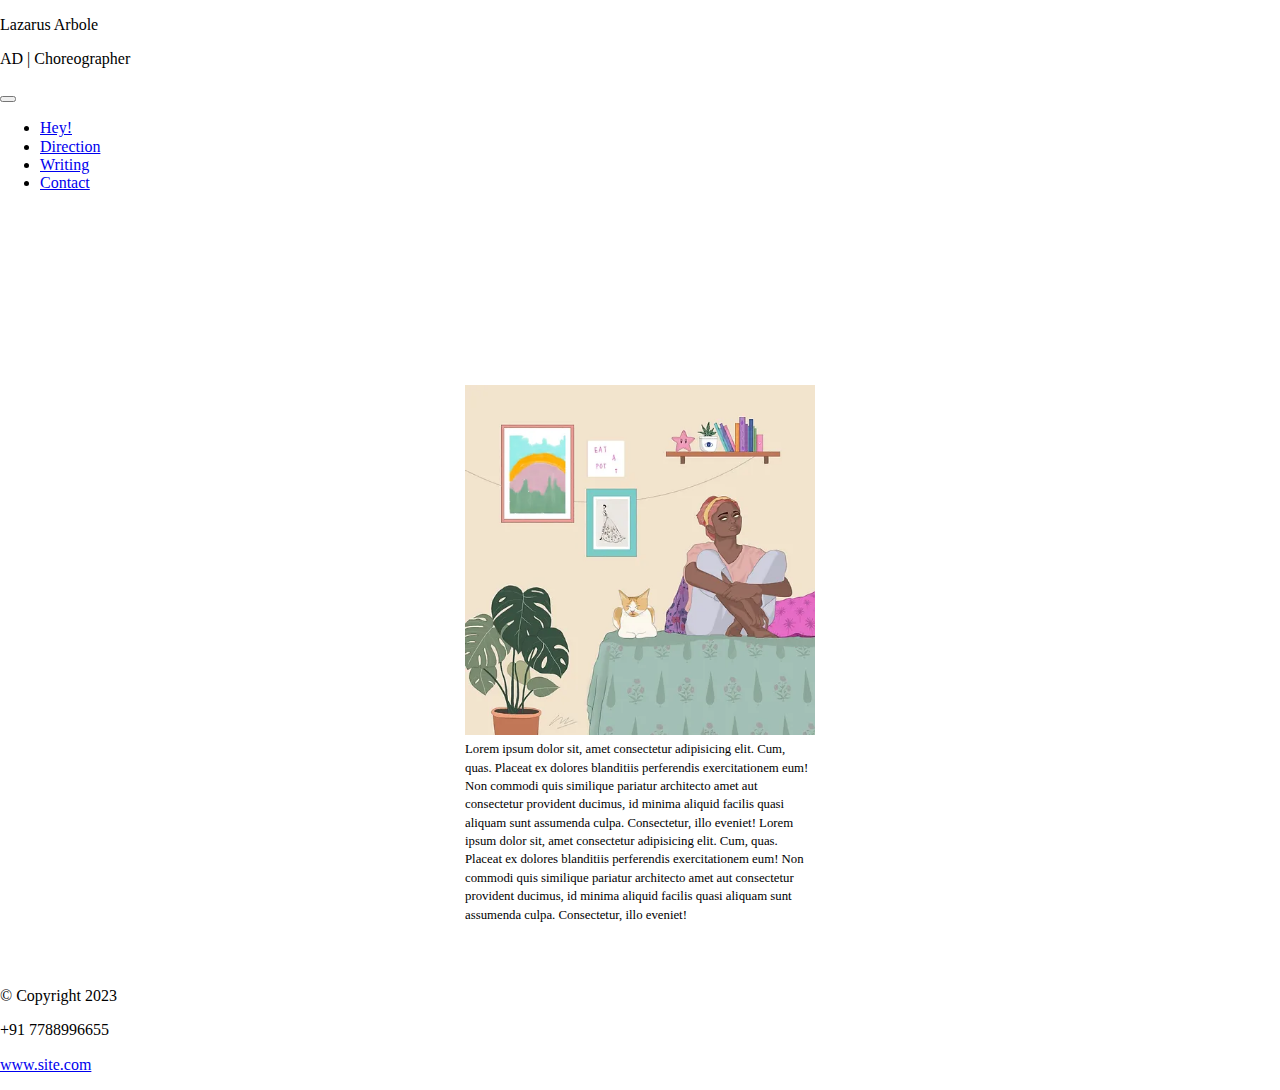
==== index.html @ fe2b86b7 "changes to site accd to shreyas" ====
<!DOCTYPE html>
<html lang="en" dir="ltr">
  <head>
    <meta charset="utf-8" />
    <meta name="viewport" content="width=device-width, initial-scale=1" />
    <link rel="stylesheet" href="/css/normalize.css" />
    <link
      href="https://cdn.jsdelivr.net/npm/bootstrap@5.2.3/dist/css/bootstrap.min.css"
      rel="stylesheet"
      integrity="sha384-rbsA2VBKQhggwzxH7pPCaAqO46MgnOM80zW1RWuH61DGLwZJEdK2Kadq2F9CUG65"
      crossorigin="anonymous"
    />
    <link
      rel="stylesheet"
      href="https://use.fontawesome.com/releases/v5.15.1/css/all.css"
      integrity="sha384-vp86vTRFVJgpjF9jiIGPEEqYqlDwgyBgEF109VFjmqGmIY/Y4HV4d3Gp2irVfcrp"
      crossorigin="anonymous"
    />

    <title>Lazz</title>
  </head>
  <body>
    <nav class="navbar fixed-top navbar-expand-sm bg-light">
      <div class="container-fluid d-flex flex-column">
        <div class="row text-center">
          <p class="navbar-brand fs-2 m-0 fw-light">Lazarus Arbole</p>
          <p class="navbar-brand fs-5 m-0 fw-bold">AD | Choreographer</p>
        </div>
        <button
          class="navbar-toggler"
          type="button"
          data-bs-toggle="collapse"
          data-bs-target="#navbarSupportedContent"
          aria-controls="navbarSupportedContent"
          aria-expanded="false"
          aria-label="Toggle navigation"
        >
          <span class="navbar-toggler-icon"></span>
        </button>
        <div class="collapse navbar-collapse w-100" id="navbarSupportedContent">
          <ul class="navbar-nav m-auto gap-2">
            <li class="nav-item">
              <a class="nav-link active" aria-current="page" href="#">Hey!</a>
            </li>
            <li class="nav-item">
              <a class="nav-link" href="#">Direction</a>
            </li>
            <li class="nav-item">
              <a class="nav-link" href="#">Writing</a>
            </li>
            <li class="nav-item">
              <a class="nav-link" href="#">Contact</a>
            </li>
          </ul>
        </div>
      </div>
    </nav>
    <div class="row flex-column m-auto main">
      <div class="col-12 d-flex flex-column justify-content-center p-0">
        <img
          class="rounded-2 m-auto homeimg"
          src="images/lazzwebp.webp"
          alt=""
        />
        <small class="mt-4">
          Lorem ipsum dolor sit, amet consectetur adipisicing elit. Cum, quas.
          Placeat ex dolores blanditiis perferendis exercitationem eum! Non
          commodi quis similique pariatur architecto amet aut consectetur
          provident ducimus, id minima aliquid facilis quasi aliquam sunt
          assumenda culpa. Consectetur, illo eveniet! Lorem ipsum dolor sit,
          amet consectetur adipisicing elit. Cum, quas. Placeat ex dolores
          blanditiis perferendis exercitationem eum! Non commodi quis similique
          pariatur architecto amet aut consectetur provident ducimus, id minima
          aliquid facilis quasi aliquam sunt assumenda culpa. Consectetur, illo
          eveniet!
        </small>
      </div>
      <!--       
      <section class="p-2">
        <h3>Project</h3>
      </section>
      <div class="row">
        Lorem, ipsum dolor sit amet consectetur adipisicing elit. Sequi aperiam
        soluta accusantium, mollitia eos blanditiis eveniet nemo ea enim et? Et
        recusandae, id alias modi accusantium iusto, autem, obcaecati a iste
        aspernatur distinctio. Et recusandae eligendi minus vero error provident
        ex magnam exercitationem nisi sunt. Debitis magnam omnis dolorem nemo
        accusantium, minima cupiditate impedit, pariatur veniam provident
        beatae. Obcaecati et aliquid assumenda corporis eligendi corrupti.
        Officia praesentium atque facere cupiditate modi ipsum accusamus hic
        molestias fugit sequi quis iste saepe, necessitatibus aliquam minus fuga
        corrupti debitis, assumenda aliquid laudantium. Quidem veritatis officia
        blanditiis iste. Ipsam numquam quam adipisci error dolores!
      </div> -->
    </div>

    <footer class="bg-dark footer text-white px-2 py-1">
      <div class="container">
        <div class="d-flex flex-row justify-content-between align-items-center">
          <div
            class="d-flex flex-column justify-content-start align-items-start"
          >
            <p class="text-center m-0">&copy; Copyright 2023</p>
          </div>
          <div
            class="row d-flex flex-column justify-content-start align-items-start py-sm-1 py-3"
          >
            <p
              class="col-12 text-center cursor-pointer m-0"
              href="tel:+917788996655"
            >
              <i class="fas fa-mobile-alt fa-1x mr-2"></i> +91 7788996655
            </p>
            <p class="col-12 text-center m-0 py-1">
              <a class="text-decoration-none" href="https://www.site.com"
                >www.site.com</a
              >
            </p>
            <div
              class="col-12 m-auto d-flex justify-content-evenly text-center m-0 py-1"
            >
              <a class="text-decoration-none text-white cursor-pointer"
                ><i class="fab fa-facebook fa-1x"></i
              ></a>
              <a class="text-decoration-none text-white cursor-pointer"
                ><i class="fab fa-instagram fa-1x"></i
              ></a>
              <a class="text-decoration-none text-white cursor-pointer"
                ><i class="fab fa-twitter fa-1x"></i
              ></a>
            </div>
          </div>
        </div>
      </div>
    </footer>

    <script
      src="https://cdn.jsdelivr.net/npm/bootstrap@5.3.0-alpha1/dist/js/bootstrap.bundle.min.js"
      integrity="sha384-w76AqPfDkMBDXo30jS1Sgez6pr3x5MlQ1ZAGC+nuZB+EYdgRZgiwxhTBTkF7CXvN"
      crossorigin="anonymous"
    ></script>
  </body>
</html>
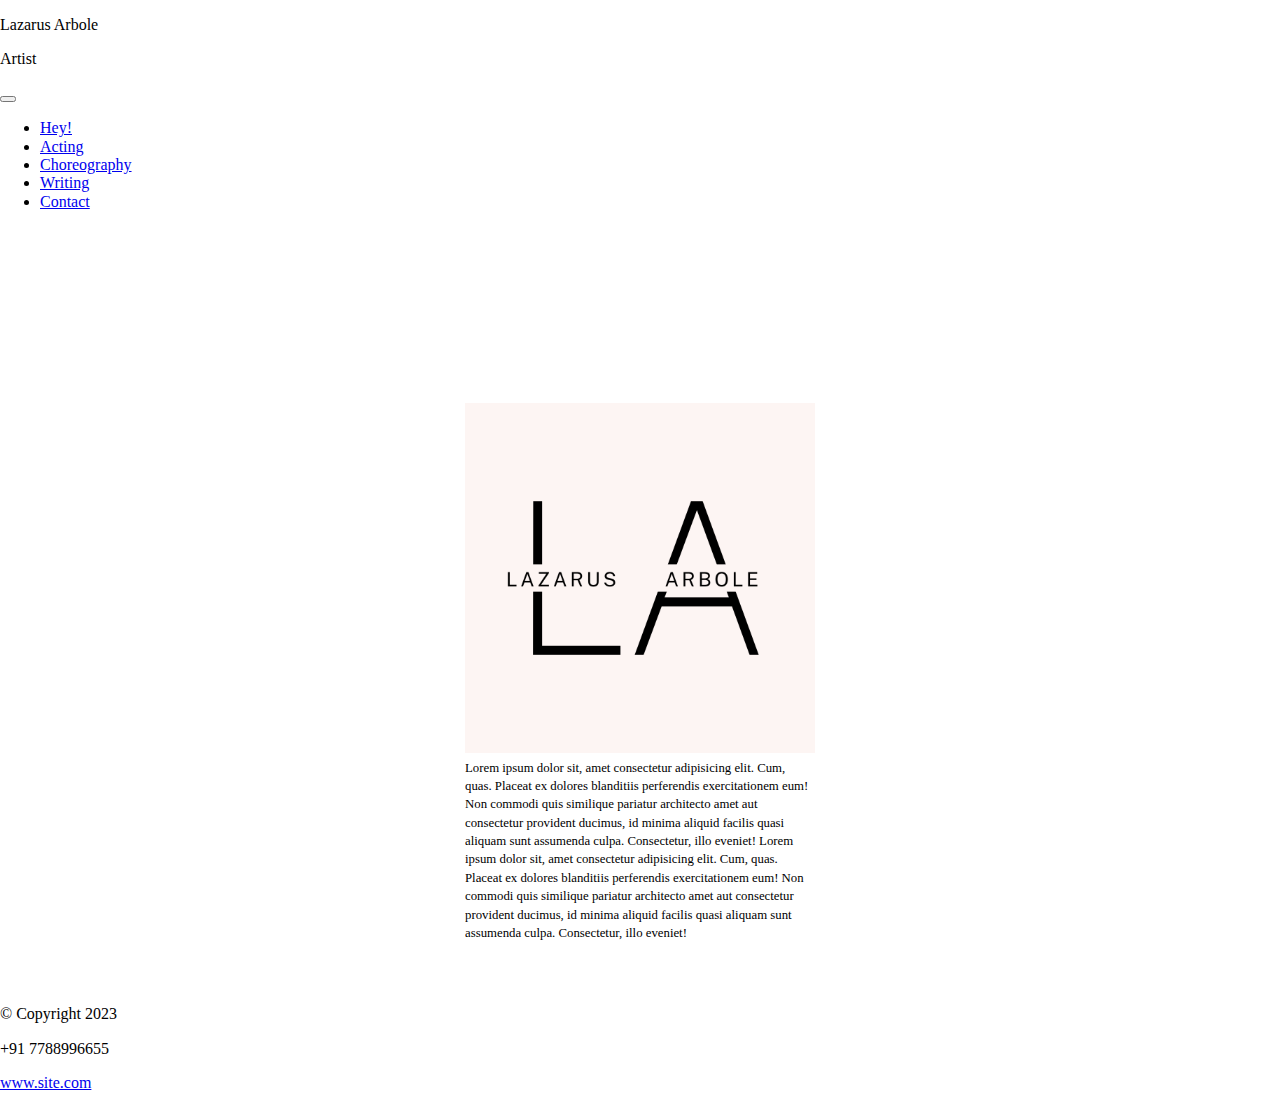
==== commit 33501797: "changed the image and certain menu opts" ====
--- a/index.html
+++ b/index.html
@@ -24,7 +24,7 @@
       <div class="container-fluid d-flex flex-column">
         <div class="row text-center">
           <p class="navbar-brand fs-2 m-0 fw-light">Lazarus Arbole</p>
-          <p class="navbar-brand fs-5 m-0 fw-bold">AD | Choreographer</p>
+          <p class="navbar-brand fs-5 m-0 fw-bold text-uppercase">Artist</p>
         </div>
         <button
           class="navbar-toggler"
@@ -43,7 +43,10 @@
               <a class="nav-link active" aria-current="page" href="#">Hey!</a>
             </li>
             <li class="nav-item">
-              <a class="nav-link" href="#">Direction</a>
+              <a class="nav-link" href="#">Acting</a>
+            </li>
+            <li class="nav-item">
+              <a class="nav-link" href="#">Choreography</a>
             </li>
             <li class="nav-item">
               <a class="nav-link" href="#">Writing</a>
@@ -57,11 +60,7 @@
     </nav>
     <div class="row flex-column m-auto main">
       <div class="col-12 d-flex flex-column justify-content-center p-0">
-        <img
-          class="rounded-2 m-auto homeimg"
-          src="images/lazzwebp.webp"
-          alt=""
-        />
+        <img class="rounded-2 m-auto homeimg" src="images/A.png" alt="" />
         <small class="mt-4">
           Lorem ipsum dolor sit, amet consectetur adipisicing elit. Cum, quas.
           Placeat ex dolores blanditiis perferendis exercitationem eum! Non
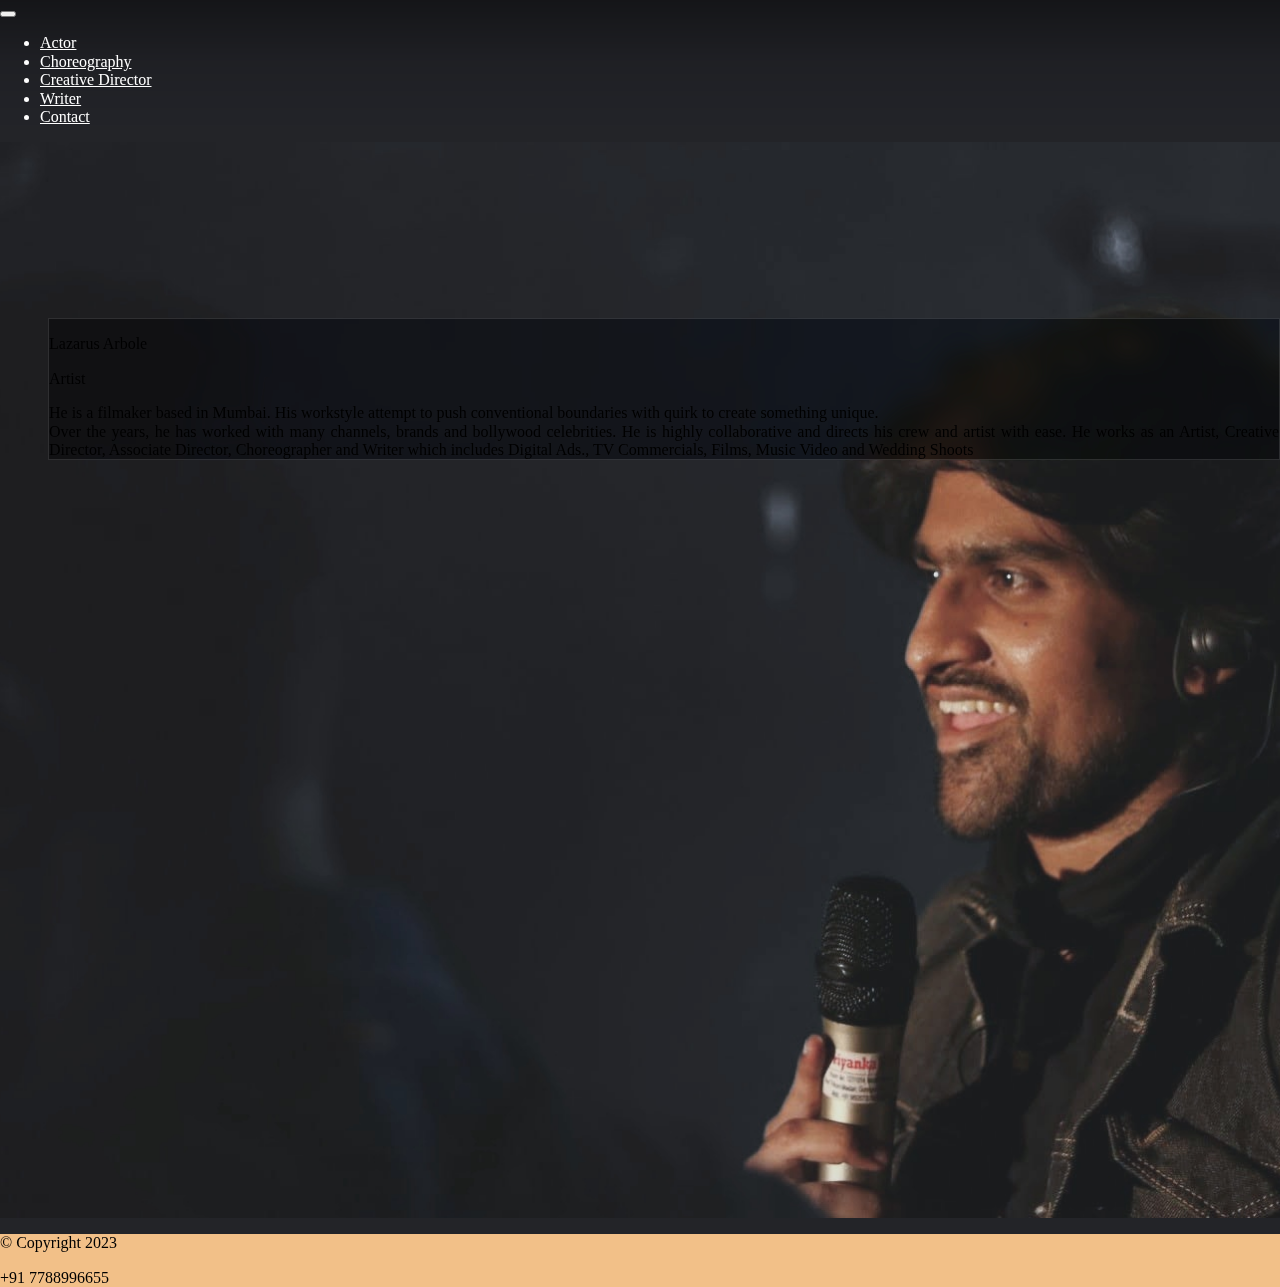
==== commit ba0c8c3f: "Home UI changes" ====
--- a/index.html
+++ b/index.html
@@ -3,6 +3,7 @@
   <head>
     <meta charset="utf-8" />
     <meta name="viewport" content="width=device-width, initial-scale=1" />
+    <link rel="icon" type="image/x-icon" href="/images/A.ico" />
     <link rel="stylesheet" href="/css/normalize.css" />
     <link
       href="https://cdn.jsdelivr.net/npm/bootstrap@5.2.3/dist/css/bootstrap.min.css"
@@ -20,36 +21,38 @@
     <title>Lazz</title>
   </head>
   <body>
-    <nav class="navbar fixed-top navbar-expand-sm bg-light">
-      <div class="container-fluid d-flex flex-column">
-        <div class="row text-center">
-          <p class="navbar-brand fs-2 m-0 fw-light">Lazarus Arbole</p>
-          <p class="navbar-brand fs-5 m-0 fw-bold text-uppercase">Artist</p>
+    <nav class="navbar fixed-top navbar-expand-sm header-bg p-4">
+      <div class="container-fluid d-flex flex-lg-row flex-sm-column">
+        <div class="row wi-50 w-sm-100">
+          <div class="d-flex justify-content-between toggle">
+            <button
+              class="navbar-toggler d-lg-hidden"
+              type="button"
+              data-bs-toggle="collapse"
+              data-bs-target="#navbarSupportedContent"
+              aria-controls="navbarSupportedContent"
+              aria-expanded="false"
+              aria-label="Toggle navigation"
+            >
+              <span class="navbar-toggler-icon"></span>
+            </button>
+          </div>
+          <!-- <p class="navbar-brand fs-6 m-0 fw-bold text-uppercase">Artist</p> -->
         </div>
-        <button
-          class="navbar-toggler"
-          type="button"
-          data-bs-toggle="collapse"
-          data-bs-target="#navbarSupportedContent"
-          aria-controls="navbarSupportedContent"
-          aria-expanded="false"
-          aria-label="Toggle navigation"
-        >
-          <span class="navbar-toggler-icon"></span>
-        </button>
-        <div class="collapse navbar-collapse w-100" id="navbarSupportedContent">
+
+        <div class="collapse navbar-collapse" id="navbarSupportedContent">
           <ul class="navbar-nav m-auto gap-2">
             <li class="nav-item">
-              <a class="nav-link active" aria-current="page" href="#">Hey!</a>
-            </li>
-            <li class="nav-item">
-              <a class="nav-link" href="#">Acting</a>
+              <a class="nav-link" href="#">Actor</a>
             </li>
             <li class="nav-item">
               <a class="nav-link" href="#">Choreography</a>
             </li>
             <li class="nav-item">
-              <a class="nav-link" href="#">Writing</a>
+              <a class="nav-link" href="#">Creative Director</a>
+            </li>
+            <li class="nav-item">
+              <a class="nav-link" href="#">Writer</a>
             </li>
             <li class="nav-item">
               <a class="nav-link" href="#">Contact</a>
@@ -59,41 +62,26 @@
       </div>
     </nav>
     <div class="row flex-column m-auto main">
-      <div class="col-12 d-flex flex-column justify-content-center p-0">
-        <img class="rounded-2 m-auto homeimg" src="images/A.png" alt="" />
-        <small class="mt-4">
-          Lorem ipsum dolor sit, amet consectetur adipisicing elit. Cum, quas.
-          Placeat ex dolores blanditiis perferendis exercitationem eum! Non
-          commodi quis similique pariatur architecto amet aut consectetur
-          provident ducimus, id minima aliquid facilis quasi aliquam sunt
-          assumenda culpa. Consectetur, illo eveniet! Lorem ipsum dolor sit,
-          amet consectetur adipisicing elit. Cum, quas. Placeat ex dolores
-          blanditiis perferendis exercitationem eum! Non commodi quis similique
-          pariatur architecto amet aut consectetur provident ducimus, id minima
-          aliquid facilis quasi aliquam sunt assumenda culpa. Consectetur, illo
-          eveniet!
-        </small>
+      <div
+        class="col-6 d-flex flex-column justify-content-start rounded-4 p-5 shadow about-card"
+      >
+        <!-- <img class="rounded-2 ms-5 homeimg" src="images/A.png" alt="" /> -->
+        <p class="navbar-brand text-white fs-1 m-0 fw-light">Lazarus Arbole</p>
+        <p class="lead fst-italic text-white">Artist</p>
+        <div class="text-white mb-4" style="text-align: justify">
+          He is a filmaker based in Mumbai. His workstyle attempt to push
+          conventional boundaries with quirk to create something unique.
+          <div class="my-2"></div>
+          Over the years, he has worked with many channels, brands and bollywood
+          celebrities. He is highly collaborative and directs his crew and
+          artist with ease. He works as an Artist, Creative Director, Associate
+          Director, Choreographer and Writer which includes Digital Ads., TV
+          Commercials, Films, Music Video and Wedding Shoots
+        </div>
       </div>
-      <!--       
-      <section class="p-2">
-        <h3>Project</h3>
-      </section>
-      <div class="row">
-        Lorem, ipsum dolor sit amet consectetur adipisicing elit. Sequi aperiam
-        soluta accusantium, mollitia eos blanditiis eveniet nemo ea enim et? Et
-        recusandae, id alias modi accusantium iusto, autem, obcaecati a iste
-        aspernatur distinctio. Et recusandae eligendi minus vero error provident
-        ex magnam exercitationem nisi sunt. Debitis magnam omnis dolorem nemo
-        accusantium, minima cupiditate impedit, pariatur veniam provident
-        beatae. Obcaecati et aliquid assumenda corporis eligendi corrupti.
-        Officia praesentium atque facere cupiditate modi ipsum accusamus hic
-        molestias fugit sequi quis iste saepe, necessitatibus aliquam minus fuga
-        corrupti debitis, assumenda aliquid laudantium. Quidem veritatis officia
-        blanditiis iste. Ipsam numquam quam adipisci error dolores!
-      </div> -->
     </div>
 
-    <footer class="bg-dark footer text-white px-2 py-1">
+    <footer class="footer px-2 py-1">
       <div class="container">
         <div class="d-flex flex-row justify-content-between align-items-center">
           <div
@@ -104,29 +92,17 @@
           <div
             class="row d-flex flex-column justify-content-start align-items-start py-sm-1 py-3"
           >
-            <p
-              class="col-12 text-center cursor-pointer m-0"
-              href="tel:+917788996655"
-            >
+            <div class="col-12 text-start m-0 p-0">
+              <a class="text-decoration-none text-dark cursor-pointer"
+                ><i class="fab fa-facebook"></i
+              ></a>
+              <a class="text-decoration-none text-dark cursor-pointer"
+                ><i class="fab fa-instagram"></i
+              ></a>
+              <a class="text-decoration-none text-dark cursor-pointer"
+                ><i class="fab fa-twitter"></i
+              ></a>
               <i class="fas fa-mobile-alt fa-1x mr-2"></i> +91 7788996655
-            </p>
-            <p class="col-12 text-center m-0 py-1">
-              <a class="text-decoration-none" href="https://www.site.com"
-                >www.site.com</a
-              >
-            </p>
-            <div
-              class="col-12 m-auto d-flex justify-content-evenly text-center m-0 py-1"
-            >
-              <a class="text-decoration-none text-white cursor-pointer"
-                ><i class="fab fa-facebook fa-1x"></i
-              ></a>
-              <a class="text-decoration-none text-white cursor-pointer"
-                ><i class="fab fa-instagram fa-1x"></i
-              ></a>
-              <a class="text-decoration-none text-white cursor-pointer"
-                ><i class="fab fa-twitter fa-1x"></i
-              ></a>
             </div>
           </div>
         </div>
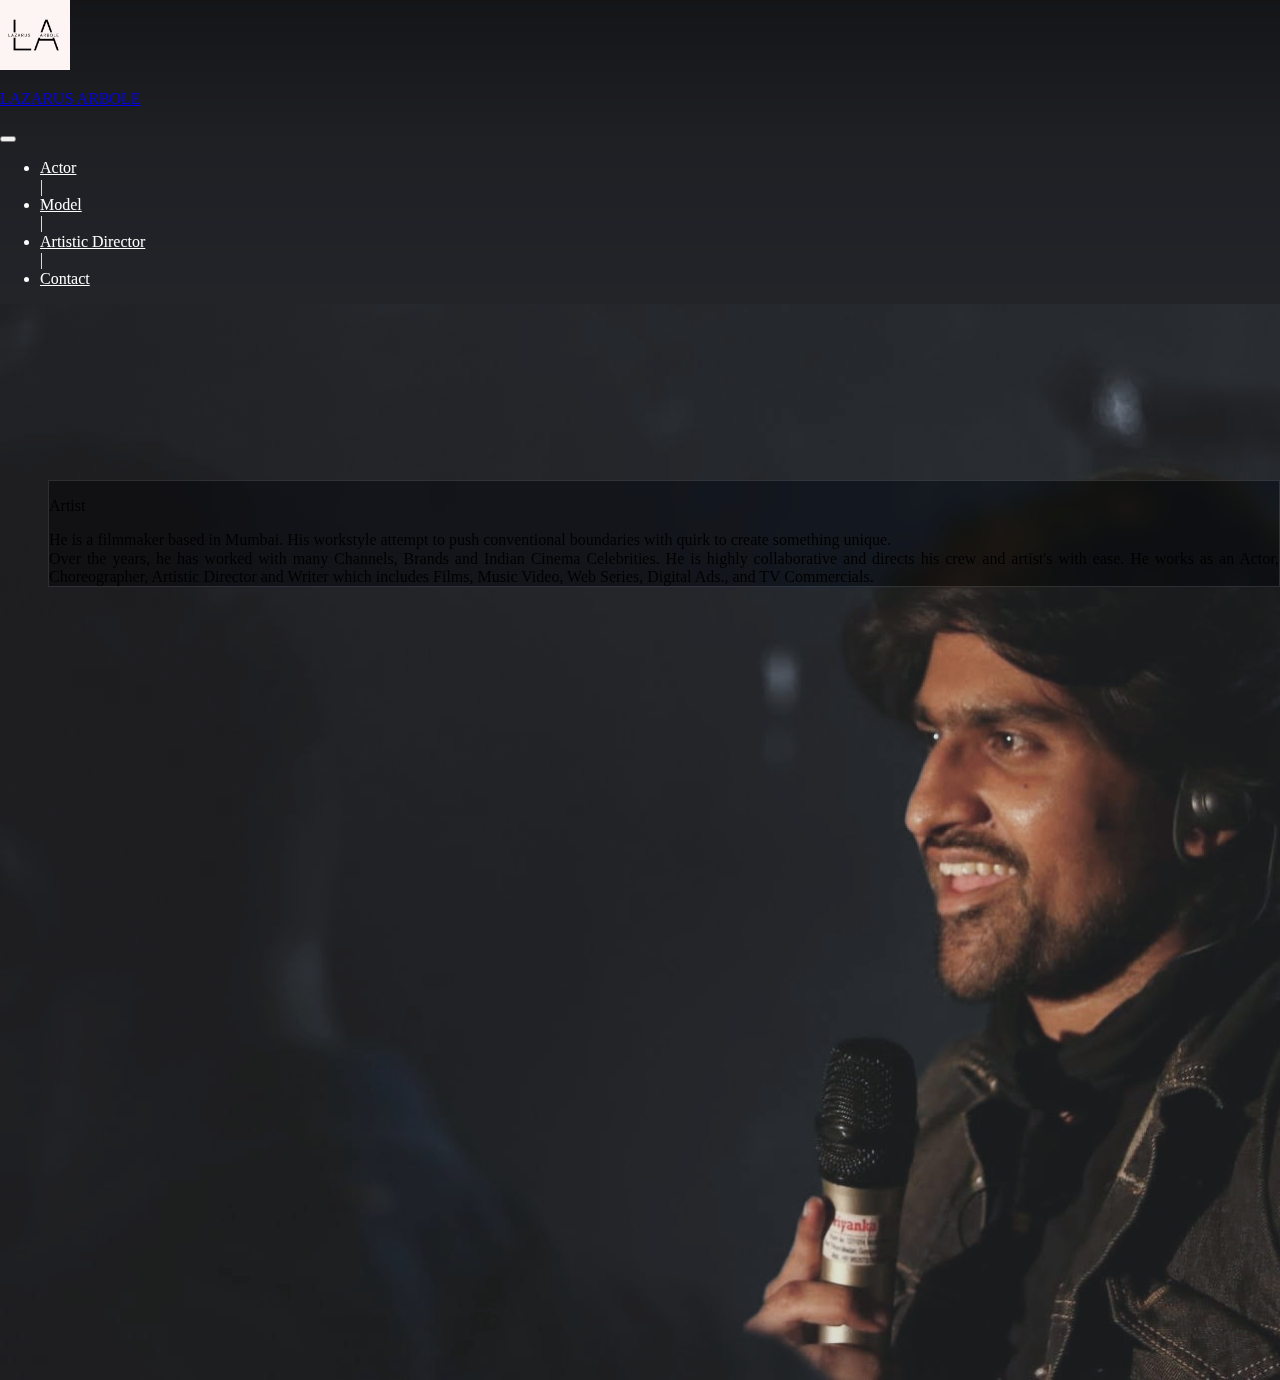
==== commit 59a070c3: "Merge pull request #2 from shivam11-01/main" ====
--- a/index.html
+++ b/index.html
@@ -21,9 +21,26 @@
     <title>Lazz</title>
   </head>
   <body>
-    <nav class="navbar fixed-top navbar-expand-sm header-bg p-4">
-      <div class="container-fluid d-flex flex-lg-row flex-sm-column">
-        <div class="row wi-50 w-sm-100">
+    <nav
+      class="navbar fixed-top navbar-expand-sm header-bg px-4 py-3 d-flex justify-content-between"
+    >
+      <a title="Home" href="index.html">
+        <img
+          alt="logo"
+          src="/images/A.png"
+          class="rounded-4"
+          height="70px"
+          width="70px"
+        />
+      </a>
+      <div class="d-flex justify-content-center flex-column align-items-center">
+        <a
+          href="index.html"
+          class="text-decoration-none text-white d-flex align-items-center gap-3"
+        >
+          <p class="m-0 title">LAZARUS ARBOLE</p>
+        </a>
+        <div class="container-fluid d-flex flex-lg-row flex-sm-column">
           <div class="d-flex justify-content-between toggle">
             <button
               class="navbar-toggler d-lg-hidden"
@@ -37,51 +54,61 @@
               <span class="navbar-toggler-icon"></span>
             </button>
           </div>
-          <!-- <p class="navbar-brand fs-6 m-0 fw-bold text-uppercase">Artist</p> -->
+          <div class="collapse navbar-collapse" id="navbarSupportedContent">
+            <ul class="navbar-nav m-auto gap-2 align-items-center">
+              <li class="nav-item">
+                <a class="nav-link navtitle" href="actor.html">Actor</a>
+              </li>
+              <span class="d-sm-none d-none d-lg-block">|</span>
+              <li class="nav-item">
+                <a class="nav-link navtitle" href="model.html">Model</a>
+              </li>
+              <span class="d-sm-none d-none d-lg-block">|</span>
+              <li class="nav-item">
+                <a class="nav-link navtitle" href="#">Artistic Director</a>
+              </li>
+              <span class="d-sm-none d-none d-lg-block">|</span>
+              <li class="nav-item">
+                <a class="nav-link navtitle" href="#">Contact</a>
+              </li>
+            </ul>
+          </div>
         </div>
-
-        <div class="collapse navbar-collapse" id="navbarSupportedContent">
-          <ul class="navbar-nav m-auto gap-2">
-            <li class="nav-item">
-              <a class="nav-link" href="#">Actor</a>
-            </li>
-            <li class="nav-item">
-              <a class="nav-link" href="#">Choreography</a>
-            </li>
-            <li class="nav-item">
-              <a class="nav-link" href="#">Creative Director</a>
-            </li>
-            <li class="nav-item">
-              <a class="nav-link" href="#">Writer</a>
-            </li>
-            <li class="nav-item">
-              <a class="nav-link" href="#">Contact</a>
-            </li>
-          </ul>
-        </div>
+      </div>
+      <div class="d-flex flex-row gap-2 text-start">
+        <a
+          target="_blank"
+          href="https://www.instagram.com/lazzarbole"
+          class="text-decoration-none text-white cursor-pointer"
+          ><i class="fab fa-instagram fa-2x"></i
+        ></a>
+        <a
+          target="_blank"
+          href="https://www.facebook.com/lazarbole"
+          class="text-decoration-none text-white cursor-pointer"
+          ><i class="fab fa-facebook fa-2x"></i
+        ></a>
       </div>
     </nav>
     <div class="row flex-column m-auto main">
       <div
         class="col-6 d-flex flex-column justify-content-start rounded-4 p-5 shadow about-card"
       >
-        <!-- <img class="rounded-2 ms-5 homeimg" src="images/A.png" alt="" /> -->
-        <p class="navbar-brand text-white fs-1 m-0 fw-light">Lazarus Arbole</p>
-        <p class="lead fst-italic text-white">Artist</p>
-        <div class="text-white mb-4" style="text-align: justify">
-          He is a filmaker based in Mumbai. His workstyle attempt to push
+        <p class="lead fst-italic fs-3 text-white">Artist</p>
+        <div class="text-white mb-4 fs-5" style="text-align: justify">
+          He is a filmmaker based in Mumbai. His workstyle attempt to push
           conventional boundaries with quirk to create something unique.
           <div class="my-2"></div>
-          Over the years, he has worked with many channels, brands and bollywood
-          celebrities. He is highly collaborative and directs his crew and
-          artist with ease. He works as an Artist, Creative Director, Associate
-          Director, Choreographer and Writer which includes Digital Ads., TV
-          Commercials, Films, Music Video and Wedding Shoots
+          Over the years, he has worked with many Channels, Brands and Indian
+          Cinema Celebrities. He is highly collaborative and directs his crew
+          and artist's with ease. He works as an Actor, Choreographer, Artistic
+          Director and Writer which includes Films, Music Video, Web Series,
+          Digital Ads., and TV Commercials.
         </div>
       </div>
     </div>
 
-    <footer class="footer px-2 py-1">
+    <!-- <footer class="footer px-2 py-1">
       <div class="container">
         <div class="d-flex flex-row justify-content-between align-items-center">
           <div
@@ -107,7 +134,7 @@
           </div>
         </div>
       </div>
-    </footer>
+    </footer> -->
 
     <script
       src="https://cdn.jsdelivr.net/npm/bootstrap@5.3.0-alpha1/dist/js/bootstrap.bundle.min.js"
